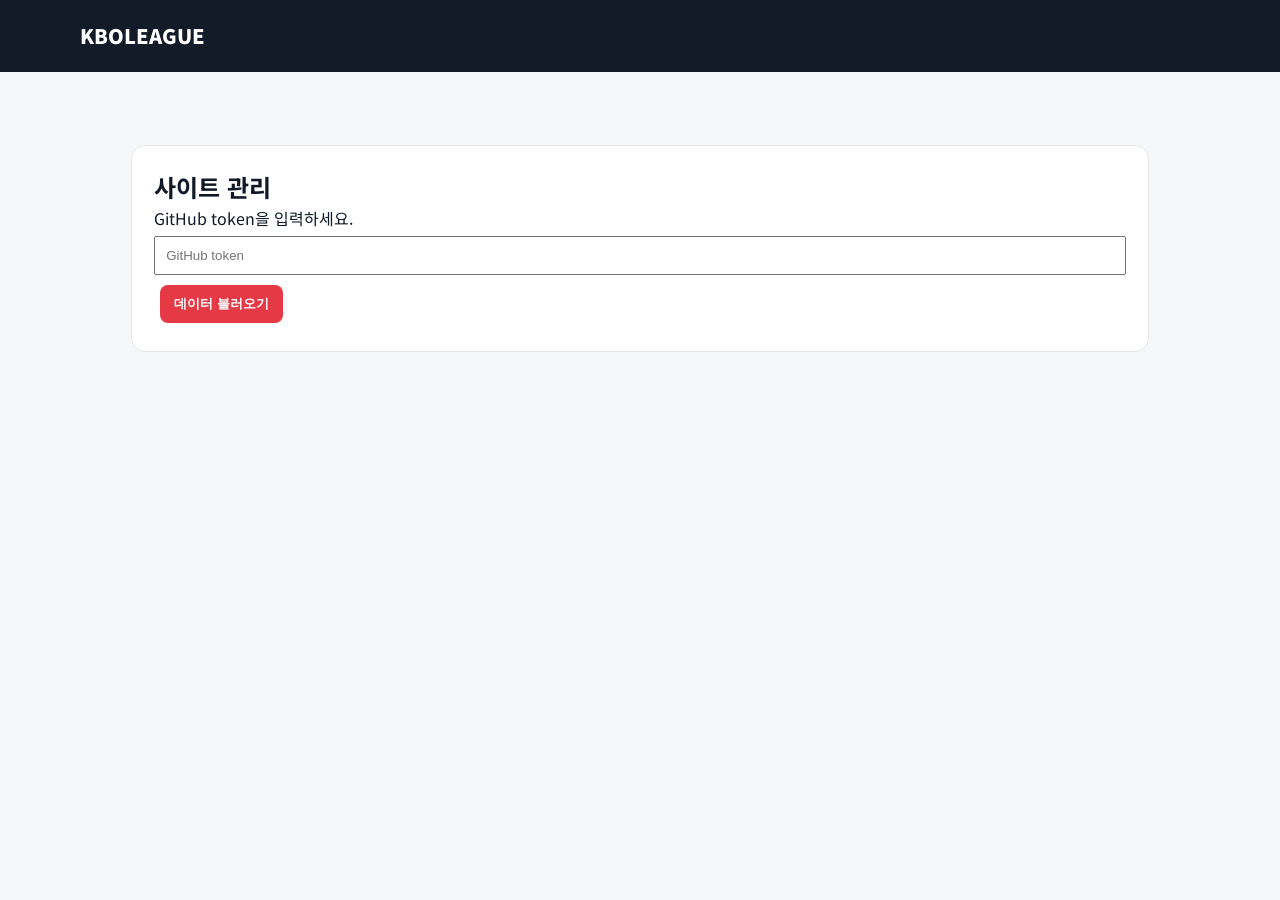
==== admin.html @ fca72cf0 "Add KBO admin page" ====
<!doctype html><html lang="ko"><head><meta charset="utf-8"><meta name="viewport" content="width=device-width,initial-scale=1"><title>KBO Admin</title><link rel="stylesheet" href="styles.css"><style>.admin-wrap{max-width:1120px;margin:auto;padding:55px 4%}.admin-box{background:#fff;border:1px solid #e5e7eb;border-radius:14px;padding:22px;margin:18px 0}.admin-grid,.admin-player-grid{display:grid;gap:12px}.admin-grid{grid-template-columns:1fr 220px}.admin-player-grid{grid-template-columns:repeat(2,minmax(0,1fr))}.admin-input,.admin-select{width:100%;padding:10px;box-sizing:border-box;margin:4px 0}.admin-btn{padding:10px 14px;border:0;border-radius:8px;background:#e63946;color:#fff;font-weight:800;margin:6px}.admin-player{border:1px solid #e5e7eb;border-radius:12px;padding:14px}.hidden{display:none!important}@media(max-width:760px){.admin-grid,.admin-player-grid{grid-template-columns:1fr}}</style></head><body><header class="site-header"><div class="container nav-wrap"><a class="logo" href="index.html">KBO<span>LEAGUE</span></a></div></header><main class="admin-wrap"><section id="login" class="admin-box"><h1>사이트 관리</h1><p>GitHub token을 입력하세요.</p><input id="token" class="admin-input" type="password" placeholder="GitHub token"><button id="load" class="admin-btn">데이터 불러오기</button><p id="login-status"></p></section><section id="workspace" class="hidden"><section class="admin-box"><h2>선수 성적</h2><div class="admin-grid"><input id="search" class="admin-input" placeholder="선수 닉네임 검색..."><select id="team" class="admin-select"><option value="">모든 팀</option></select></div><button id="add" class="admin-btn">+ 선수 추가</button><button id="save" class="admin-btn">전체 저장 → GitHub</button><p id="status"></p></section><div id="players" class="admin-player-grid"></div></section></main><script src="admin.js"></script></body></html>
---- styles.css ----
@import url('https://fonts.googleapis.com/css2?family=Noto+Sans+KR:wght@400;500;700;900&display=swap');:root{--red:#e63946;--navy:#0b1220;--ink:#111827;--muted:#64748b;--line:#e5e7eb;--bg:#f6f7f9;--white:#fff}*{box-sizing:border-box;margin:0;padding:0}html{scroll-behavior:smooth}body{font-family:'Noto Sans KR',sans-serif;color:var(--ink);background:var(--bg);line-height:1.6;overflow-x:hidden}a{text-decoration:none;color:inherit}.container{width:min(1120px,92%);margin:auto}.site-header{position:sticky;top:0;z-index:20;background:rgba(11,18,32,.96);color:#fff}.nav-wrap{height:72px;display:flex;align-items:center;justify-content:space-between}.logo{font-size:20px;font-weight:900}.nav{display:flex;gap:24px;font-size:14px;font-weight:700}.nav a{opacity:.8}.menu-toggle{display:none;background:none;border:0;color:#fff;font-size:25px}.hero{min-height:600px;display:flex;align-items:center;background:linear-gradient(120deg,#080d18,#17243b);color:#fff}.eyebrow{font-size:12px;font-weight:900;letter-spacing:2.5px;color:var(--red);margin-bottom:10px}.hero h1{font-size:clamp(42px,7vw,78px);line-height:1.12;letter-spacing:-4px}.hero h1 span{color:#ff4d5a}.hero-copy{margin-top:22px;color:#b8c2d1;max-width:520px}.section{padding:90px 0}.section-dark{background:var(--navy);color:#fff}.section-heading{display:flex;justify-content:space-between;align-items:end;margin-bottom:30px}.section-heading h2{font-size:34px}.season-badge{font-size:11px;border:1px solid #3b475b;padding:7px 12px;border-radius:30px;color:#aeb8c8}.news-grid{display:grid;grid-template-columns:1.25fr 1fr 1fr;gap:16px}.news-card,.record-card,.team-card,.roster-card,.player-card{background:#fff;border:1px solid var(--line);border-radius:14px;padding:24px}.news-card.featured{background:var(--red);color:#fff}.table-wrap{overflow-x:auto;border:1px solid #263248;border-radius:10px}table{width:100%;border-collapse:collapse}th,td{padding:16px;text-align:center;border-bottom:1px solid #263248}.record-grid{display:grid;grid-template-columns:repeat(3,1fr);gap:16px}.leader-list{padding-top:10px}.leader-row{display:grid;grid-template-columns:27px 1fr auto;gap:9px;padding:10px;border-bottom:1px solid #eef0f3}.teams-grid{display:grid;grid-template-columns:repeat(4,1fr);gap:14px}.team-card{text-align:center}.player-search{display:flex;gap:10px;background:#f6f7f9;border:1px solid #dbe1e9;border-radius:12px;padding:10px}.player-search input{flex:1;border:0;background:transparent;font:inherit}.player-results{margin-top:18px}.roster-section{background:#eef1f5}.rosters-grid{display:grid;grid-template-columns:repeat(2,1fr);gap:24px}.footer{background:#070c15;color:#98a4b6;padding:35px 0;font-size:11px}.footer-wrap{display:flex;justify-content:space-between}@media(max-width:760px){.nav{display:none}.menu-toggle{display:block}.hero{min-height:620px}.news-grid,.teams-grid,.record-grid,.rosters-grid{grid-template-columns:1fr}.section{padding:65px 0}.footer-wrap{flex-direction:column;gap:18px}}
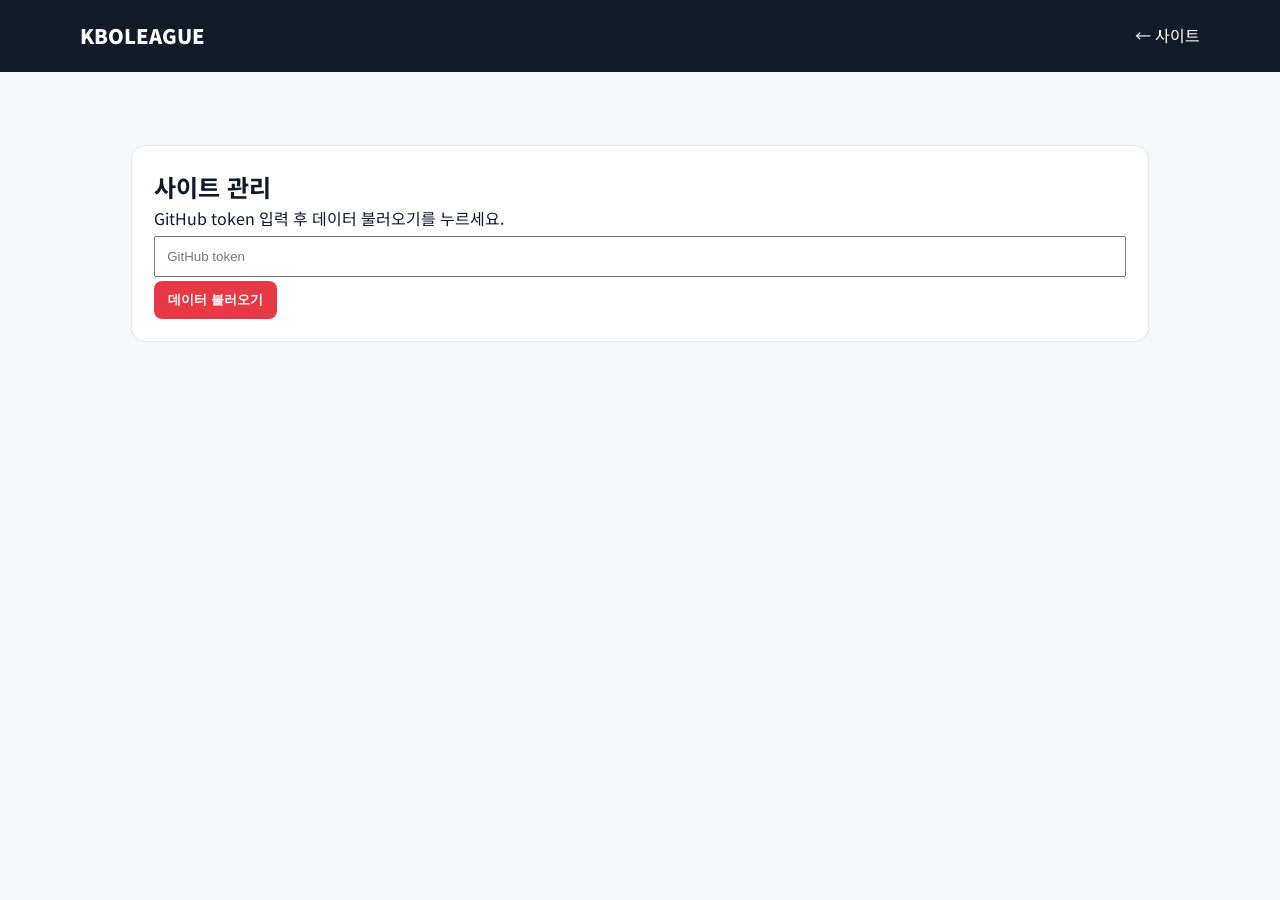
==== commit 3afc2bb4: "Fix KBO admin layout and controls" ====
--- a/admin.html
+++ b/admin.html
@@ -1 +1 @@
-<!doctype html><html lang="ko"><head><meta charset="utf-8"><meta name="viewport" content="width=device-width,initial-scale=1"><title>KBO Admin</title><link rel="stylesheet" href="styles.css"><style>.admin-wrap{max-width:1120px;margin:auto;padding:55px 4%}.admin-box{background:#fff;border:1px solid #e5e7eb;border-radius:14px;padding:22px;margin:18px 0}.admin-grid,.admin-player-grid{display:grid;gap:12px}.admin-grid{grid-template-columns:1fr 220px}.admin-player-grid{grid-template-columns:repeat(2,minmax(0,1fr))}.admin-input,.admin-select{width:100%;padding:10px;box-sizing:border-box;margin:4px 0}.admin-btn{padding:10px 14px;border:0;border-radius:8px;background:#e63946;color:#fff;font-weight:800;margin:6px}.admin-player{border:1px solid #e5e7eb;border-radius:12px;padding:14px}.hidden{display:none!important}@media(max-width:760px){.admin-grid,.admin-player-grid{grid-template-columns:1fr}}</style></head><body><header class="site-header"><div class="container nav-wrap"><a class="logo" href="index.html">KBO<span>LEAGUE</span></a></div></header><main class="admin-wrap"><section id="login" class="admin-box"><h1>사이트 관리</h1><p>GitHub token을 입력하세요.</p><input id="token" class="admin-input" type="password" placeholder="GitHub token"><button id="load" class="admin-btn">데이터 불러오기</button><p id="login-status"></p></section><section id="workspace" class="hidden"><section class="admin-box"><h2>선수 성적</h2><div class="admin-grid"><input id="search" class="admin-input" placeholder="선수 닉네임 검색..."><select id="team" class="admin-select"><option value="">모든 팀</option></select></div><button id="add" class="admin-btn">+ 선수 추가</button><button id="save" class="admin-btn">전체 저장 → GitHub</button><p id="status"></p></section><div id="players" class="admin-player-grid"></div></section></main><script src="admin.js"></script></body></html>+<!doctype html><html lang="ko"><head><meta charset="utf-8"><meta name="viewport" content="width=device-width,initial-scale=1"><title>KBO Admin</title><link rel="stylesheet" href="styles.css?v=2"><style>.admin-wrap{max-width:1120px;margin:auto;padding:55px 4%}.admin-box{background:#fff;border:1px solid #e5e7eb;border-radius:14px;padding:22px;margin:18px 0}.admin-grid{display:grid;grid-template-columns:1fr 220px;gap:10px}.admin-input,.admin-select{width:100%;box-sizing:border-box;padding:11px;margin:4px 0}.admin-actions{display:flex;gap:8px;flex-wrap:wrap}.admin-btn{padding:10px 14px;border:0;border-radius:8px;background:#e63946;color:#fff;font-weight:800}.admin-secondary{background:#e9edf2;color:#334155}.admin-player-grid,.roster-admin-grid{display:grid;grid-template-columns:repeat(2,1fr);gap:14px}.admin-player,.roster-admin-card{border:1px solid #e5e7eb;border-radius:12px;padding:14px}.admin-fields{display:grid;grid-template-columns:repeat(4,1fr);gap:7px}.admin-fields input{width:100%;box-sizing:border-box}.hidden{display:none!important}@media(max-width:760px){.admin-grid,.admin-player-grid,.roster-admin-grid{grid-template-columns:1fr}.admin-fields{grid-template-columns:repeat(2,1fr)}}</style></head><body><header class="site-header"><div class="container nav-wrap"><a class="logo" href="index.html">KBO<span>LEAGUE</span></a><a href="index.html">← 사이트</a></div></header><main class="admin-wrap"><section id="login" class="admin-box"><h1>사이트 관리</h1><p>GitHub token 입력 후 데이터 불러오기를 누르세요.</p><input id="token" class="admin-input" type="password" placeholder="GitHub token"><div class="admin-actions"><button id="load" class="admin-btn">데이터 불러오기</button></div><p id="login-status"></p></section><section id="workspace" class="hidden"><section class="admin-box"><h2>👥 팀 관리</h2><div id="teams-admin" class="admin-player-grid"></div><div class="admin-actions"><button id="add-team" class="admin-btn">+ 팀 추가</button><button id="save-teams" class="admin-btn">팀 저장 → GitHub</button></div></section><section class="admin-box"><h2>📊 순위표 관리</h2><div id="standings-admin"></div><div class="admin-actions"><button id="add-standing" class="admin-btn">+ 순위 팀 추가</button><button id="save-standings" class="admin-btn">순위 저장 → GitHub</button></div></section><section class="admin-box"><h2>📋 로스터 관리</h2><div id="rosters-admin" class="roster-admin-grid"></div><div class="admin-actions"><button id="save-rosters" class="admin-btn">로스터 저장 → GitHub</button></div></section><section class="admin-box"><h2>⚾ 선수 성적 관리</h2><div class="admin-grid"><input id="search" class="admin-input" placeholder="선수 검색"><select id="team" class="admin-select"><option value="">모든 팀</option></select></div><div class="admin-actions"><button id="add" class="admin-btn admin-secondary">+ 선수 추가</button><button id="save" class="admin-btn">전체 저장 → GitHub</button></div><p id="status"></p></section><div id="players" class="admin-player-grid"></div></section></main><script src="admin.js?v=5"></script></body></html>
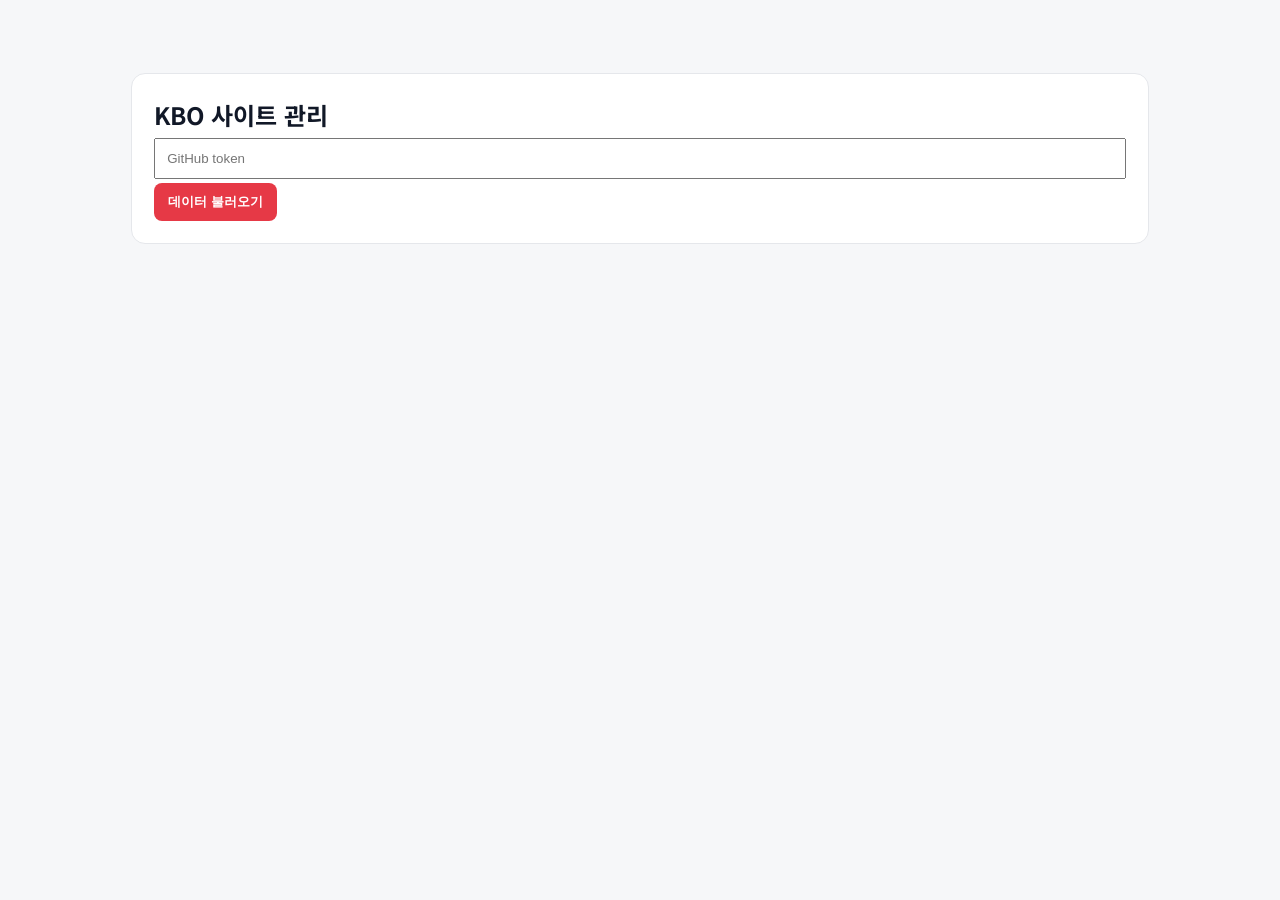
==== commit a1c18428: "Add roster type controls for PM AM Pre Sign players" ====
--- a/admin.html
+++ b/admin.html
@@ -1 +1 @@
-<!doctype html><html lang="ko"><head><meta charset="utf-8"><meta name="viewport" content="width=device-width,initial-scale=1"><title>KBO Admin</title><link rel="stylesheet" href="styles.css?v=2"><style>.admin-wrap{max-width:1120px;margin:auto;padding:55px 4%}.admin-box{background:#fff;border:1px solid #e5e7eb;border-radius:14px;padding:22px;margin:18px 0}.admin-grid{display:grid;grid-template-columns:1fr 220px;gap:10px}.admin-input,.admin-select{width:100%;box-sizing:border-box;padding:11px;margin:4px 0}.admin-actions{display:flex;gap:8px;flex-wrap:wrap}.admin-btn{padding:10px 14px;border:0;border-radius:8px;background:#e63946;color:#fff;font-weight:800}.admin-secondary{background:#e9edf2;color:#334155}.admin-player-grid,.roster-admin-grid{display:grid;grid-template-columns:repeat(2,1fr);gap:14px}.admin-player,.roster-admin-card{border:1px solid #e5e7eb;border-radius:12px;padding:14px}.admin-fields{display:grid;grid-template-columns:repeat(4,1fr);gap:7px}.admin-fields input{width:100%;box-sizing:border-box}.hidden{display:none!important}@media(max-width:760px){.admin-grid,.admin-player-grid,.roster-admin-grid{grid-template-columns:1fr}.admin-fields{grid-template-columns:repeat(2,1fr)}}</style></head><body><header class="site-header"><div class="container nav-wrap"><a class="logo" href="index.html">KBO<span>LEAGUE</span></a><a href="index.html">← 사이트</a></div></header><main class="admin-wrap"><section id="login" class="admin-box"><h1>사이트 관리</h1><p>GitHub token 입력 후 데이터 불러오기를 누르세요.</p><input id="token" class="admin-input" type="password" placeholder="GitHub token"><div class="admin-actions"><button id="load" class="admin-btn">데이터 불러오기</button></div><p id="login-status"></p></section><section id="workspace" class="hidden"><section class="admin-box"><h2>👥 팀 관리</h2><div id="teams-admin" class="admin-player-grid"></div><div class="admin-actions"><button id="add-team" class="admin-btn">+ 팀 추가</button><button id="save-teams" class="admin-btn">팀 저장 → GitHub</button></div></section><section class="admin-box"><h2>📊 순위표 관리</h2><div id="standings-admin"></div><div class="admin-actions"><button id="add-standing" class="admin-btn">+ 순위 팀 추가</button><button id="save-standings" class="admin-btn">순위 저장 → GitHub</button></div></section><section class="admin-box"><h2>📋 로스터 관리</h2><div id="rosters-admin" class="roster-admin-grid"></div><div class="admin-actions"><button id="save-rosters" class="admin-btn">로스터 저장 → GitHub</button></div></section><section class="admin-box"><h2>⚾ 선수 성적 관리</h2><div class="admin-grid"><input id="search" class="admin-input" placeholder="선수 검색"><select id="team" class="admin-select"><option value="">모든 팀</option></select></div><div class="admin-actions"><button id="add" class="admin-btn admin-secondary">+ 선수 추가</button><button id="save" class="admin-btn">전체 저장 → GitHub</button></div><p id="status"></p></section><div id="players" class="admin-player-grid"></div></section></main><script src="admin.js?v=5"></script></body></html>+<!doctype html><html lang="ko"><head><meta charset="utf-8"><meta name="viewport" content="width=device-width,initial-scale=1"><title>KBO Admin</title><link rel="stylesheet" href="styles.css?v=2"><style>.admin-wrap{max-width:1120px;margin:auto;padding:55px 4%}.admin-box{background:#fff;border:1px solid #e5e7eb;border-radius:14px;padding:22px;margin:18px 0}.admin-grid{display:grid;grid-template-columns:1fr 220px;gap:10px}.admin-input,.admin-select{width:100%;box-sizing:border-box;padding:11px;margin:4px 0}.admin-actions{display:flex;gap:8px;flex-wrap:wrap}.admin-btn{padding:10px 14px;border:0;border-radius:8px;background:#e63946;color:#fff;font-weight:800}.admin-player-grid,.roster-admin-grid{display:grid;grid-template-columns:repeat(2,1fr);gap:14px}.admin-player{border:1px solid #e5e7eb;border-radius:12px;padding:14px}.hidden{display:none!important}@media(max-width:760px){.admin-grid,.admin-player-grid,.roster-admin-grid{grid-template-columns:1fr}}</style></head><body><main class="admin-wrap"><section id="login" class="admin-box"><h1>KBO 사이트 관리</h1><input id="token" class="admin-input" type="password" placeholder="GitHub token"><button id="load" class="admin-btn">데이터 불러오기</button><p id="login-status"></p></section><section id="workspace" class="hidden"><section class="admin-box"><h2>팀 관리</h2><div id="teams-admin" class="admin-player-grid"></div><button id="add-team" class="admin-btn">+ 팀 추가</button><button id="save-teams" class="admin-btn">팀 저장</button></section><section class="admin-box"><h2>순위표 관리</h2><div id="standings-admin"></div><button id="add-standing" class="admin-btn">+ 순위 팀 추가</button><button id="save-standings" class="admin-btn">순위 저장</button></section><section class="admin-box"><h2>로스터 관리</h2><select id="roster-team" class="admin-select"><option value="">팀 선택</option></select><select id="roster-type" class="admin-select"><option value="players">선수</option><option value="pm">PM</option><option value="am">AM</option><option value="preSign">Pre Sign</option></select><input id="roster-name" class="admin-input" placeholder="이름 입력"><button id="add-roster" class="admin-btn">+ 로스터 추가</button><div id="rosters-admin" class="roster-admin-grid"></div><button id="save-rosters" class="admin-btn">로스터 저장</button></section><section class="admin-box"><h2>선수 성적 관리</h2><div class="admin-grid"><input id="search" class="admin-input" placeholder="선수 검색"><select id="team" class="admin-select"><option value="">모든 팀</option></select></div><button id="add" class="admin-btn">+ 선수 추가</button><button id="save" class="admin-btn">선수 성적 저장</button><p id="status"></p></section><div id="players" class="admin-player-grid"></div></section></main><script src="admin.js?v=6"></script></body></html>
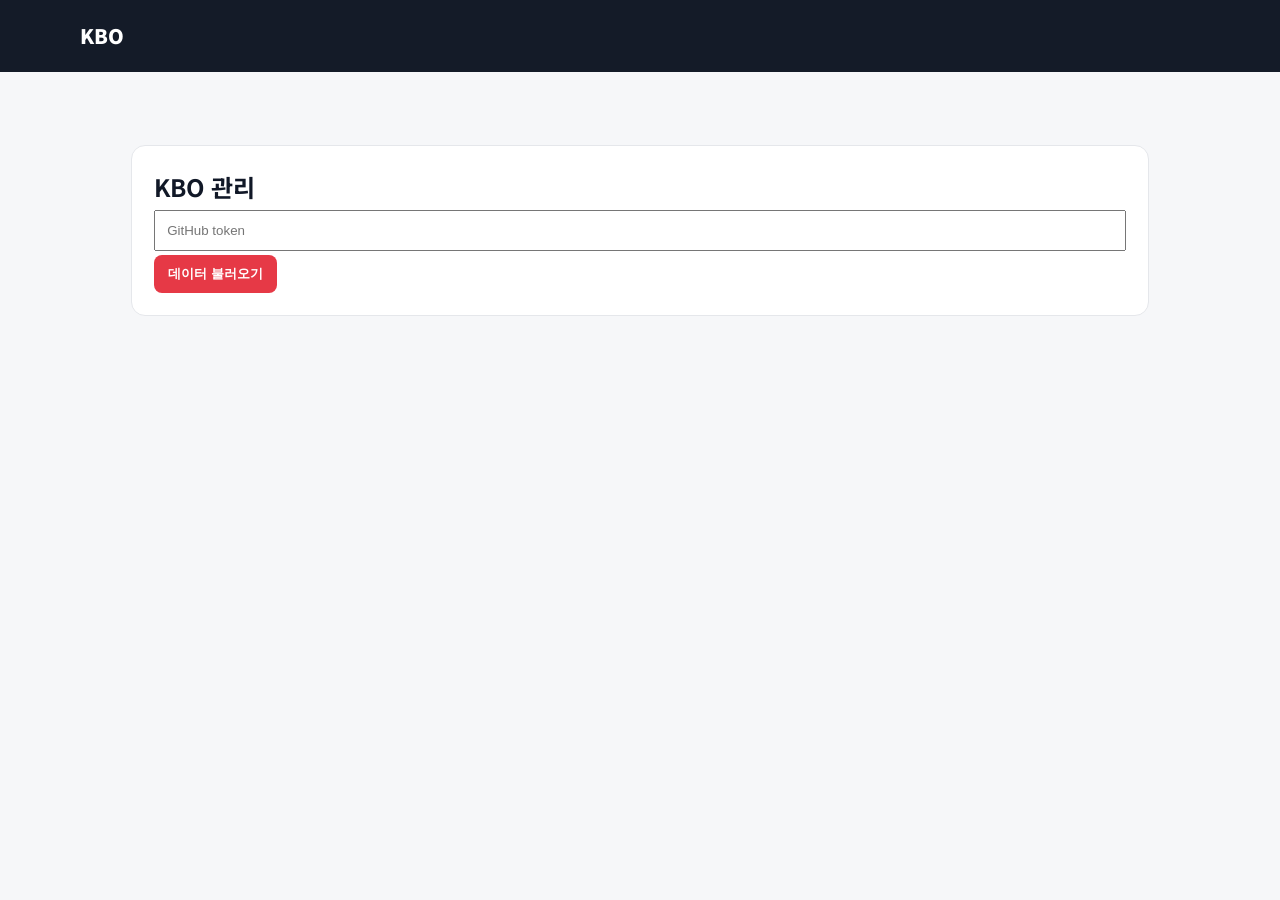
==== commit c2125065: "Shorten KBO admin branding" ====
--- a/admin.html
+++ b/admin.html
@@ -1 +1 @@
-<!doctype html><html lang="ko"><head><meta charset="utf-8"><meta name="viewport" content="width=device-width,initial-scale=1"><title>KBO Admin</title><link rel="stylesheet" href="styles.css?v=2"><style>.admin-wrap{max-width:1120px;margin:auto;padding:55px 4%}.admin-box{background:#fff;border:1px solid #e5e7eb;border-radius:14px;padding:22px;margin:18px 0}.admin-grid{display:grid;grid-template-columns:1fr 220px;gap:10px}.admin-input,.admin-select{width:100%;box-sizing:border-box;padding:11px;margin:4px 0}.admin-actions{display:flex;gap:8px;flex-wrap:wrap}.admin-btn{padding:10px 14px;border:0;border-radius:8px;background:#e63946;color:#fff;font-weight:800}.admin-player-grid,.roster-admin-grid{display:grid;grid-template-columns:repeat(2,1fr);gap:14px}.admin-player{border:1px solid #e5e7eb;border-radius:12px;padding:14px}.hidden{display:none!important}@media(max-width:760px){.admin-grid,.admin-player-grid,.roster-admin-grid{grid-template-columns:1fr}}</style></head><body><main class="admin-wrap"><section id="login" class="admin-box"><h1>KBO 사이트 관리</h1><input id="token" class="admin-input" type="password" placeholder="GitHub token"><button id="load" class="admin-btn">데이터 불러오기</button><p id="login-status"></p></section><section id="workspace" class="hidden"><section class="admin-box"><h2>팀 관리</h2><div id="teams-admin" class="admin-player-grid"></div><button id="add-team" class="admin-btn">+ 팀 추가</button><button id="save-teams" class="admin-btn">팀 저장</button></section><section class="admin-box"><h2>순위표 관리</h2><div id="standings-admin"></div><button id="add-standing" class="admin-btn">+ 순위 팀 추가</button><button id="save-standings" class="admin-btn">순위 저장</button></section><section class="admin-box"><h2>로스터 관리</h2><select id="roster-team" class="admin-select"><option value="">팀 선택</option></select><select id="roster-type" class="admin-select"><option value="players">선수</option><option value="pm">PM</option><option value="am">AM</option><option value="preSign">Pre Sign</option></select><input id="roster-name" class="admin-input" placeholder="이름 입력"><button id="add-roster" class="admin-btn">+ 로스터 추가</button><div id="rosters-admin" class="roster-admin-grid"></div><button id="save-rosters" class="admin-btn">로스터 저장</button></section><section class="admin-box"><h2>선수 성적 관리</h2><div class="admin-grid"><input id="search" class="admin-input" placeholder="선수 검색"><select id="team" class="admin-select"><option value="">모든 팀</option></select></div><button id="add" class="admin-btn">+ 선수 추가</button><button id="save" class="admin-btn">선수 성적 저장</button><p id="status"></p></section><div id="players" class="admin-player-grid"></div></section></main><script src="admin.js?v=6"></script></body></html>+<!doctype html><html lang="ko"><head><meta charset="utf-8"><meta name="viewport" content="width=device-width,initial-scale=1"><title>KBO Admin</title><link rel="stylesheet" href="styles.css?v=3"><style>.admin-wrap{max-width:1120px;margin:auto;padding:55px 4%}.admin-box{background:#fff;border:1px solid #e5e7eb;border-radius:14px;padding:22px;margin:18px 0}.admin-grid{display:grid;grid-template-columns:1fr 220px;gap:10px}.admin-input,.admin-select{width:100%;box-sizing:border-box;padding:11px;margin:4px 0}.admin-btn{padding:10px 14px;border:0;border-radius:8px;background:#e63946;color:#fff;font-weight:800}.admin-player-grid,.roster-admin-grid{display:grid;grid-template-columns:repeat(2,1fr);gap:14px}.admin-player{border:1px solid #e5e7eb;border-radius:12px;padding:14px}.hidden{display:none!important}@media(max-width:760px){.admin-grid,.admin-player-grid,.roster-admin-grid{grid-template-columns:1fr}}</style></head><body><header class="site-header"><div class="container nav-wrap"><a class="logo" href="index.html">KBO</a></div></header><main class="admin-wrap"><section id="login" class="admin-box"><h1>KBO 관리</h1><input id="token" class="admin-input" type="password" placeholder="GitHub token"><button id="load" class="admin-btn">데이터 불러오기</button><p id="login-status"></p></section><section id="workspace" class="hidden"><section class="admin-box"><h2>팀 관리</h2><div id="teams-admin" class="admin-player-grid"></div><button id="add-team" class="admin-btn">+ 팀 추가</button><button id="save-teams" class="admin-btn">팀 저장</button></section><section class="admin-box"><h2>순위표 관리</h2><div id="standings-admin"></div><button id="add-standing" class="admin-btn">+ 순위 팀 추가</button><button id="save-standings" class="admin-btn">순위 저장</button></section><section class="admin-box"><h2>로스터 관리</h2><select id="roster-team" class="admin-select"><option value="">팀 선택</option></select><select id="roster-type" class="admin-select"><option value="players">선수</option><option value="pm">PM</option><option value="am">AM</option><option value="preSign">Pre Sign</option></select><input id="roster-name" class="admin-input" placeholder="이름 입력"><button id="add-roster" class="admin-btn">+ 로스터 추가</button><div id="rosters-admin" class="roster-admin-grid"></div><button id="save-rosters" class="admin-btn">로스터 저장</button></section><section class="admin-box"><h2>선수 성적 관리</h2><div class="admin-grid"><input id="search" class="admin-input" placeholder="선수 검색"><select id="team" class="admin-select"><option value="">모든 팀</option></select></div><button id="add" class="admin-btn">+ 선수 추가</button><button id="save" class="admin-btn">선수 성적 저장</button><p id="status"></p></section><div id="players" class="admin-player-grid"></div></section></main><script src="admin.js?v=7"></script></body></html>
